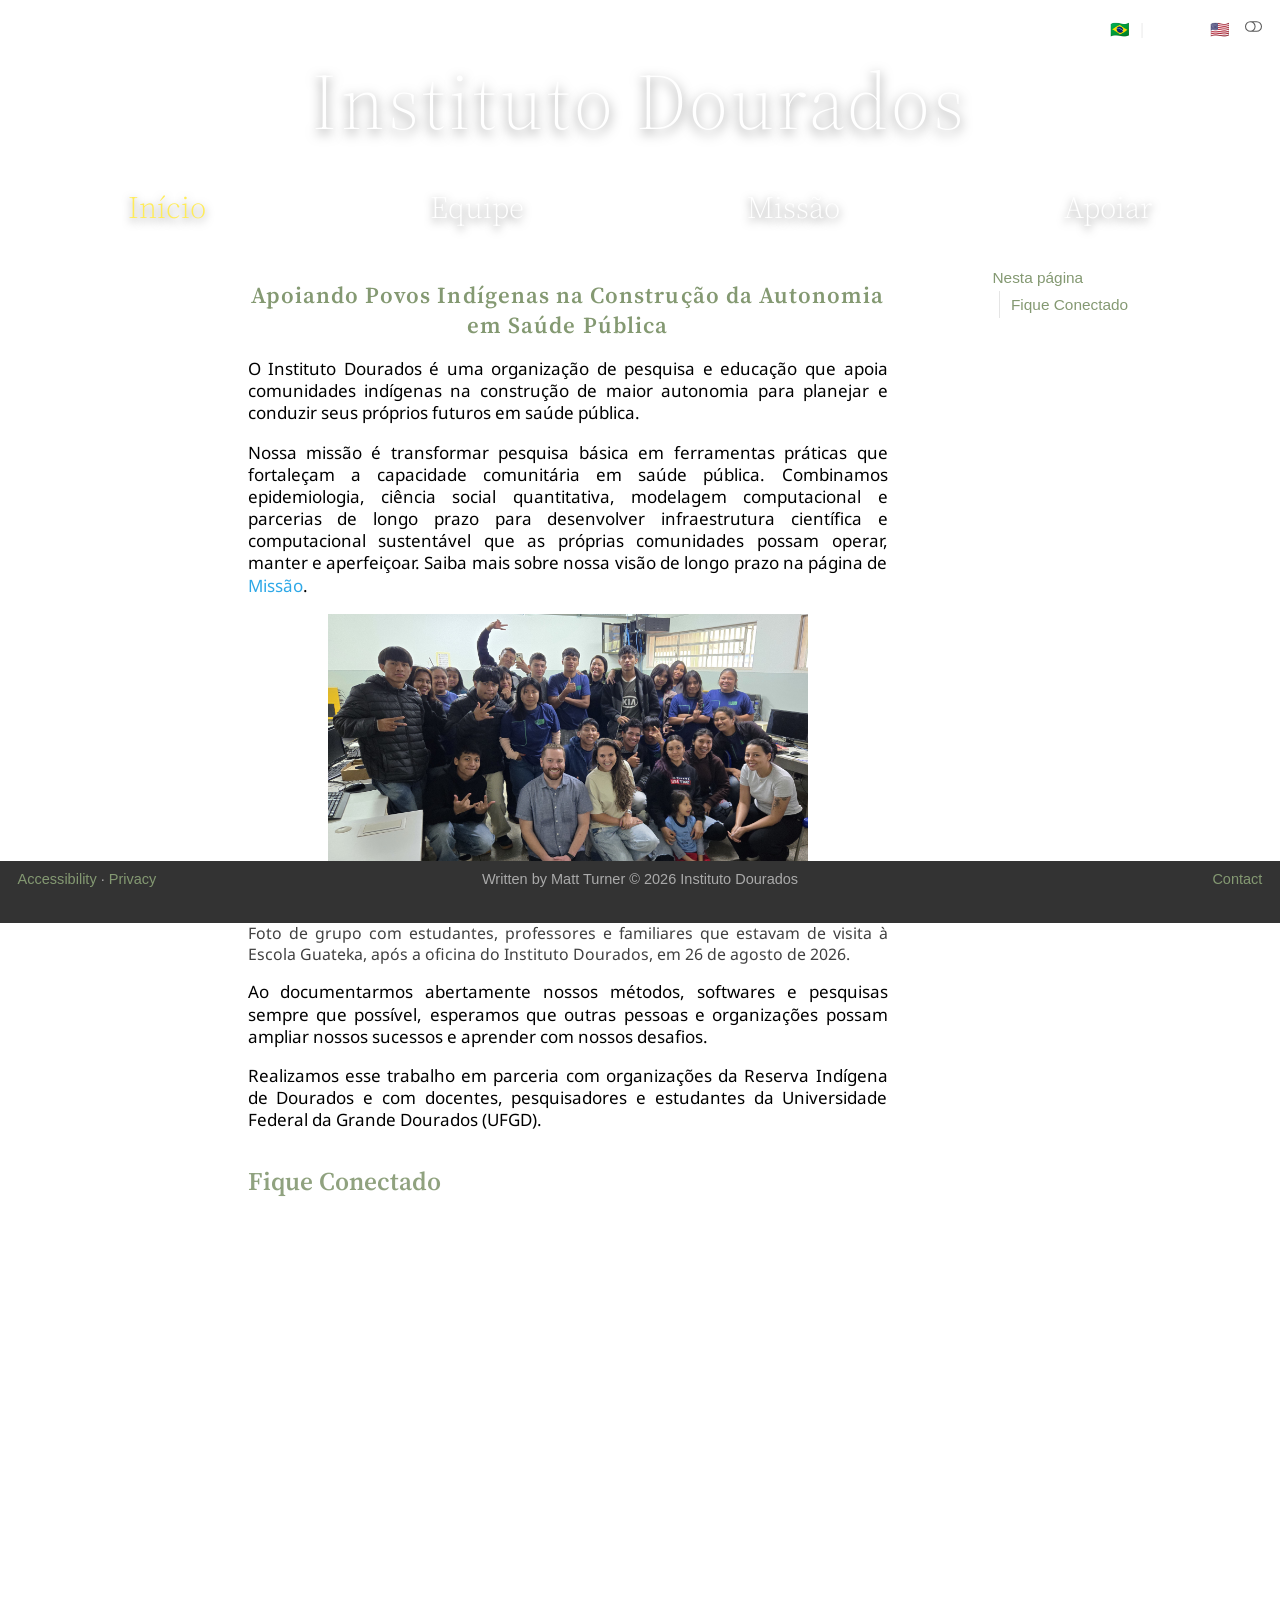
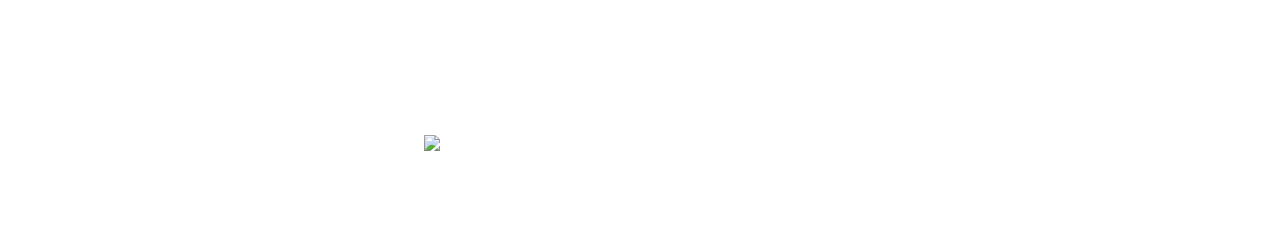
==== pt/index.html @ f8870acc "Built site for gh-pages" ====
<!DOCTYPE html>
<html xmlns="http://www.w3.org/1999/xhtml" lang="pt" xml:lang="pt"><head>

<meta charset="utf-8">
<meta name="generator" content="quarto-1.10.18">

<meta name="viewport" content="width=device-width, initial-scale=1.0, user-scalable=yes">


<title>Início – Instituto Dourados</title>
<style>
/* Default styles provided by pandoc.
** See https://pandoc.org/MANUAL.html#variables-for-html for config info.
*/
span.smallcaps{font-variant: small-caps;}
div.columns{display: flex; gap: 1.5em;}
div.column{flex: auto;}
@media screen {
div.columns{gap: min(4vw, 1.5em);}
div.column{overflow-x: auto;}
}
div.hanging-indent{margin-left: 1.5em; text-indent: -1.5em;}
ul.task-list{list-style: none;}
ul.task-list li input[type="checkbox"] {
  width: 0.8em;
  margin: 0 0.8em 0.2em -1em; /* quarto-specific, see https://github.com/quarto-dev/quarto-cli/issues/4556 */ 
  vertical-align: middle;
}
</style>


<script src="../site_libs/quarto-nav/quarto-nav.js"></script>
<script src="../site_libs/clipboard/clipboard.min.js"></script>
<script src="../site_libs/quarto-search/autocomplete.umd.js"></script>
<script src="../site_libs/quarto-search/fuse.min.js"></script>
<script src="../site_libs/quarto-search/quarto-search.js"></script>
<meta name="quarto:offset" content="../">
<link href="../sticker-favicon.jpg" rel="icon" type="image/jpeg">
<script src="../site_libs/quarto-html/quarto.js" type="module"></script>
<script src="../site_libs/quarto-html/tabsets/tabsets.js" type="module"></script>
<script src="../site_libs/quarto-html/popper.min.js"></script>
<script src="../site_libs/quarto-html/tippy.umd.min.js"></script>
<script src="../site_libs/quarto-html/anchor.min.js"></script>
<link href="../site_libs/quarto-html/tippy.css" rel="stylesheet">
<link href="../site_libs/quarto-html/quarto-syntax-highlighting-6ff83397d37a49c377ba01edc915d817.css" rel="stylesheet" class="quarto-color-scheme" id="quarto-text-highlighting-styles">
<link href="../site_libs/quarto-html/quarto-syntax-highlighting-dark-ec83606e0a7aae723674999ac75ba7d3.css" rel="stylesheet" class="quarto-color-scheme quarto-color-alternate" id="quarto-text-highlighting-styles">
<link href="../site_libs/quarto-html/quarto-syntax-highlighting-6ff83397d37a49c377ba01edc915d817.css" rel="stylesheet" class="quarto-color-scheme-extra" id="quarto-text-highlighting-styles">
<script src="../site_libs/bootstrap/bootstrap.min.js"></script>
<link href="../site_libs/bootstrap/bootstrap-icons.css" rel="stylesheet">
<link href="../site_libs/bootstrap/bootstrap-e4ee5243854f0ba551a7974e24a75452.min.css" rel="stylesheet" append-hash="true" class="quarto-color-scheme" id="quarto-bootstrap" data-mode="light">
<link href="../site_libs/bootstrap/bootstrap-dark-814010a3d93e84396143d75415e2e1dd.min.css" rel="stylesheet" append-hash="true" class="quarto-color-scheme quarto-color-alternate" id="quarto-bootstrap" data-mode="dark">
<link href="../site_libs/bootstrap/bootstrap-e4ee5243854f0ba551a7974e24a75452.min.css" rel="stylesheet" append-hash="true" class="quarto-color-scheme-extra" id="quarto-bootstrap" data-mode="light">
<script src="../site_libs/quarto-contrib/glightbox/glightbox.min.js"></script>
<link href="../site_libs/quarto-contrib/glightbox/glightbox.min.css" rel="stylesheet">
<link href="../site_libs/quarto-contrib/glightbox/lightbox.css" rel="stylesheet">
<script id="quarto-search-options" type="application/json">{
  "location": "sidebar",
  "copy-button": false,
  "collapse-after": 3,
  "panel-placement": "start",
  "type": "textbox",
  "limit": 50,
  "keyboard-shortcut": [
    "f",
    "/",
    "s"
  ],
  "show-item-context": false,
  "language": {
    "search-no-results-text": "Nenhum resultado",
    "search-matching-documents-text": "documentos correspondentes",
    "search-copy-link-title": "Copiar link para a busca",
    "search-hide-matches-text": "Esconder correspondências adicionais",
    "search-more-match-text": "mais correspondência neste documento",
    "search-more-matches-text": "mais correspondências neste documento",
    "search-clear-button-title": "Limpar",
    "search-text-placeholder": "",
    "search-detached-cancel-button-title": "Cancelar",
    "search-submit-button-title": "Enviar",
    "search-label": "Procurar"
  }
}</script>
<!--
-- Multilingual header
--
-- Author: Matt Turner <matt@mat.phd>
-- Date: 25 June 2026
-->

<script>
document.addEventListener("DOMContentLoaded", () => {
  const normalize = p => p.replace(/\/$/, "/index.html");
  const currentPath = normalize(location.pathname);

  document.querySelectorAll(".hero-nav a").forEach(link => {
    try {
      const linkPath = normalize(new URL(link.href).pathname);
      if (linkPath === currentPath) {
        link.classList.add("active");
      }
    } catch (e) {
      // ignore malformed URLs
    }
  });
});
</script>




<script>
document.addEventListener('DOMContentLoaded', function () {
  const buttons = document.querySelectorAll('[data-bs-toggle="popover"]');

  buttons.forEach(btn => {
    const url = btn.getAttribute('data-url');

    if (url) {
      fetch(url)
        .then(response => response.text())
        .then(html => {
          btn.setAttribute('data-bs-content', html);

          // Create the popover AFTER content is loaded
          new bootstrap.Popover(btn);
        });
    } else {
      // Fallback for inline content
      new bootstrap.Popover(btn);
    }
  });
});
</script>


<!-- CUSTOM HEADER using the term "hero" perhaps idiosyncratically -->
</head><body class="quarto-light"><script id="quarto-html-before-body" type="application/javascript">
    const toggleBodyColorMode = (bsSheetEl) => {
      const mode = bsSheetEl.getAttribute("data-mode");
      const bodyEl = window.document.querySelector("body");
      if (mode === "dark") {
        bodyEl.classList.add("quarto-dark");
        bodyEl.classList.remove("quarto-light");
      } else {
        bodyEl.classList.add("quarto-light");
        bodyEl.classList.remove("quarto-dark");
      }
    }
    const toggleBodyColorPrimary = () => {
      const bsSheetEl = window.document.querySelector("link#quarto-bootstrap:not([rel=disabled-stylesheet])");
      if (bsSheetEl) {
        toggleBodyColorMode(bsSheetEl);
      }
    }
    const setColorSchemeToggle = (alternate) => {
      const toggles = window.document.querySelectorAll('.quarto-color-scheme-toggle');
      for (let i=0; i < toggles.length; i++) {
        const toggle = toggles[i];
        if (toggle) {
          if (alternate) {
            toggle.classList.add("alternate");
          } else {
            toggle.classList.remove("alternate");
          }
        }
      }
    };
    const toggleColorMode = (alternate) => {
      // Switch the stylesheets
      const primaryStylesheets = window.document.querySelectorAll('link.quarto-color-scheme:not(.quarto-color-alternate)');
      const alternateStylesheets = window.document.querySelectorAll('link.quarto-color-scheme.quarto-color-alternate');
      manageTransitions('#quarto-margin-sidebar .nav-link', false);
      if (alternate) {
        // note: dark is layered on light, we don't disable primary!
        enableStylesheet(alternateStylesheets);
        for (const sheetNode of alternateStylesheets) {
          if (sheetNode.id === "quarto-bootstrap") {
            toggleBodyColorMode(sheetNode);
          }
        }
      } else {
        disableStylesheet(alternateStylesheets);
        enableStylesheet(primaryStylesheets)
        toggleBodyColorPrimary();
      }
      manageTransitions('#quarto-margin-sidebar .nav-link', true);
      // Switch the toggles
      setColorSchemeToggle(alternate)
      // Hack to workaround the fact that safari doesn't
      // properly recolor the scrollbar when toggling (#1455)
      if (navigator.userAgent.indexOf('Safari') > 0 && navigator.userAgent.indexOf('Chrome') == -1) {
        manageTransitions("body", false);
        window.scrollTo(0, 1);
        setTimeout(() => {
          window.scrollTo(0, 0);
          manageTransitions("body", true);
        }, 40);
      }
    }
    const disableStylesheet = (stylesheets) => {
      for (let i=0; i < stylesheets.length; i++) {
        const stylesheet = stylesheets[i];
        stylesheet.rel = 'disabled-stylesheet';
      }
    }
    const enableStylesheet = (stylesheets) => {
      for (let i=0; i < stylesheets.length; i++) {
        const stylesheet = stylesheets[i];
        if(stylesheet.rel !== 'stylesheet') { // for Chrome, which will still FOUC without this check
          stylesheet.rel = 'stylesheet';
        }
      }
    }
    const manageTransitions = (selector, allowTransitions) => {
      const els = window.document.querySelectorAll(selector);
      for (let i=0; i < els.length; i++) {
        const el = els[i];
        if (allowTransitions) {
          el.classList.remove('notransition');
        } else {
          el.classList.add('notransition');
        }
      }
    }
    const isFileUrl = () => {
      return window.location.protocol === 'file:';
    }
    const hasAlternateSentinel = () => {
      let styleSentinel = getColorSchemeSentinel();
      if (styleSentinel !== null) {
        return styleSentinel === "alternate";
      } else {
        return false;
      }
    }
    const setStyleSentinel = (alternate) => {
      const value = alternate ? "alternate" : "default";
      if (!isFileUrl()) {
        window.localStorage.setItem("quarto-color-scheme", value);
      } else {
        localAlternateSentinel = value;
      }
    }
    const getColorSchemeSentinel = () => {
      if (!isFileUrl()) {
        const storageValue = window.localStorage.getItem("quarto-color-scheme");
        return storageValue != null ? storageValue : localAlternateSentinel;
      } else {
        return localAlternateSentinel;
      }
    }
    const toggleGiscusIfUsed = (isAlternate, darkModeDefault) => {
      const baseTheme = document.querySelector('#giscus-base-theme')?.value ?? 'light';
      const alternateTheme = document.querySelector('#giscus-alt-theme')?.value ?? 'dark';
      let newTheme = '';
      if(authorPrefersDark) {
        newTheme = isAlternate ? baseTheme : alternateTheme;
      } else {
        newTheme = isAlternate ? alternateTheme : baseTheme;
      }
      const changeGiscusTheme = () => {
        // From: https://github.com/giscus/giscus/issues/336
        const sendMessage = (message) => {
          const iframe = document.querySelector('iframe.giscus-frame');
          if (!iframe) return;
          iframe.contentWindow.postMessage({ giscus: message }, 'https://giscus.app');
        }
        sendMessage({
          setConfig: {
            theme: newTheme
          }
        });
      }
      const isGiscussLoaded = window.document.querySelector('iframe.giscus-frame') !== null;
      if (isGiscussLoaded) {
        changeGiscusTheme();
      }
    };
    const authorPrefersDark = false;
    const darkModeDefault = authorPrefersDark;
      document.querySelector('link#quarto-text-highlighting-styles.quarto-color-scheme-extra').rel = 'disabled-stylesheet';
      document.querySelector('link#quarto-bootstrap.quarto-color-scheme-extra').rel = 'disabled-stylesheet';
    let localAlternateSentinel = darkModeDefault ? 'alternate' : 'default';
    // Dark / light mode switch
    window.quartoToggleColorScheme = () => {
      // Read the current dark / light value
      let toAlternate = !hasAlternateSentinel();
      toggleColorMode(toAlternate);
      setStyleSentinel(toAlternate);
      toggleGiscusIfUsed(toAlternate, darkModeDefault);
      window.dispatchEvent(new Event('resize'));
    };
    // Switch to dark mode if need be
    if (hasAlternateSentinel()) {
      toggleColorMode(true);
    } else {
      toggleColorMode(false);
    }
  </script><div class="hero-header">

  <div class="hero-title">Instituto Dourados</div>

  <nav class="hero-nav nav-pt">
    <a href="../pt/index.html">Início</a>
    <a href="../pt/team.html">Equipe</a>
    <a href="../pt/mission.html">Missão</a>
    <a href="https://www.zeffy.com/en-US/donation-form/health-decisions-should-be-in-the-hands-of-local-communities-help-us-develop-the-tools-and-programs-to-make-it-happen">
      Apoiar
    </a>
  </nav>

  <nav class="hero-nav nav-en">
    <a href="../en/index.html">Welcome</a>
    <a href="../en/team.html">Team</a>
    <a href="../en/mission.html">Mission</a>
    <a href="https://www.zeffy.com/en-US/donation-form/health-decisions-should-be-in-the-hands-of-local-communities-help-us-develop-the-tools-and-programs-to-make-it-happen">Support</a>
  </nav>

  <div class="hero-lang-switch">
    <a id="switch-pt" data-lang="pt">Português 🇧🇷</a>
    <span class="sep">|</span>
    <a id="switch-en" data-lang="en">English 🇺🇸</a>
  </div>

</div>


<script>
document.addEventListener("DOMContentLoaded", function () {

  function currentPath() {
    return window.location.pathname;
  }

  // Switch to PT
  document.querySelector("#switch-pt").addEventListener("click", function (e) {
    e.preventDefault();
    // Get the last .html file from the current URL
    const lastPart = window.location.pathname.split("/").pop();

    // Build an absolute URL using the current domain (localhost or production)
    const newUrl = `${window.location.origin}/pt/${lastPart}`;

    // Navigate to the new URL
    window.location.href = newUrl;
  });

  // Switch to EN
  document.querySelector("#switch-en").addEventListener("click", function (e) {
    e.preventDefault();
    // Get the last .html file from the current URL
    const lastPart = window.location.pathname.split("/").pop();

    // Build an absolute URL using the current domain (localhost or production)
    const newUrl = `${window.location.origin}/en/${lastPart}`;

    // Navigate to the new URL
    window.location.href = newUrl;
  });
});
</script>


<script>

$(document).ready(function () {
  $('#div-spacer').css("height",$('.card-transaction:last').css("height"));
});

</script>






<link rel="stylesheet" href="../langnav.css">




<div id="quarto-search-results"></div>
<!-- content -->
<div id="quarto-content" class="quarto-container page-columns page-rows-contents page-layout-article">
<!-- sidebar -->
<!-- margin-sidebar -->
    <div id="quarto-margin-sidebar" class="sidebar margin-sidebar">
        <nav id="TOC" role="doc-toc" class="toc-active">
    <h2 id="toc-title">Nesta página</h2>
   
  <ul>
  <li><a href="#fique-conectado" id="toc-fique-conectado" class="nav-link active" data-scroll-target="#fique-conectado">Fique Conectado</a></li>
  </ul>
</nav>
    </div>
<!-- main -->
<main class="content" id="quarto-document-content">


<header id="title-block-header" class="quarto-title-block default">
<div class="quarto-title">
<h1 class="title">Início</h1>
</div>



<div class="quarto-title-meta">

    
  
    
  </div>
  


</header>


<div id="index-subtitle">
<p>Apoiando Povos Indígenas na Construção da Autonomia em Saúde Pública</p>
</div>
<p>O Instituto Dourados é uma organização de pesquisa e educação que apoia comunidades indígenas na construção de maior autonomia para planejar e conduzir seus próprios futuros em saúde pública.</p>
<p>Nossa missão é transformar pesquisa básica em ferramentas práticas que fortaleçam a capacidade comunitária em saúde pública. Combinamos epidemiologia, ciência social quantitativa, modelagem computacional e parcerias de longo prazo para desenvolver infraestrutura científica e computacional sustentável que as próprias comunidades possam operar, manter e aperfeiçoar. Saiba mais sobre nossa visão de longo prazo na página de <a href="../pt/mission.html">Missão</a>.</p>
<div class="quarto-figure quarto-figure-center">
<figure class="figure">
<p><a href="../imagens/guateka-group-photo.jpg" class="lightbox" data-gallery="quarto-lightbox-gallery-1" title="Foto de grupo com estudantes, professores e familiares que estavam de visita à Escola Guateka, após a oficina do Instituto Dourados, em 26 de agosto de 2026."><img src="../imagens/guateka-group-photo.jpg" class="img-fluid figure-img" width="480" alt="Foto de grupo com estudantes, professores e familiares que estavam de visita à Escola Guateka, após a oficina do Instituto Dourados, em 26 de agosto de 2026."></a></p>
<figcaption>Foto de grupo com estudantes, professores e familiares que estavam de visita à Escola Guateka, após a oficina do Instituto Dourados, em 26 de agosto de 2026.</figcaption>
</figure>
</div>
<p>Ao documentarmos abertamente nossos métodos, softwares e pesquisas sempre que possível, esperamos que outras pessoas e organizações possam ampliar nossos sucessos e aprender com nossos desafios.</p>
<p>Realizamos esse trabalho em parceria com organizações da Reserva Indígena de Dourados e com docentes, pesquisadores e estudantes da Universidade Federal da Grande Dourados (UFGD).</p>
<section id="fique-conectado" class="level3">
<h3 class="anchored" data-anchor-id="fique-conectado">Fique Conectado</h3>
<iframe src="https://docs.google.com/forms/d/e/1FAIpQLSerQly0QI9YOhfjtkBXcCI1o6ktymFB1us33w3zbFd4NPpmIA/viewform?embedded=true" width="640" height="502" frameborder="0" marginheight="0" marginwidth="0">
<p>Loading…</p>
</iframe>
<div style="display: block; margin-left: auto; margin-right: auto; width: 45%;">
<p><img src="../sticker-favicon.jpg" class="img-fluid"></p>
</div>


</section>

</main> <!-- /main -->
<script id="quarto-html-after-body" type="application/javascript">
  window.document.addEventListener("DOMContentLoaded", function (event) {
    // Ensure there is a toggle, if there isn't float one in the top right
    if (window.document.querySelector('.quarto-color-scheme-toggle') === null) {
      const a = window.document.createElement('a');
      a.classList.add('top-right');
      a.classList.add('quarto-color-scheme-toggle');
      a.href = "";
      a.onclick = function() { try { window.quartoToggleColorScheme(); } catch {} return false; };
      const i = window.document.createElement("i");
      i.classList.add('bi');
      a.appendChild(i);
      window.document.body.appendChild(a);
    }
    setColorSchemeToggle(hasAlternateSentinel())
    const icon = "";
    const anchorJS = new window.AnchorJS();
    anchorJS.options = {
      placement: 'right',
      icon: icon
    };
    anchorJS.add('.anchored');
    const isCodeAnnotation = (el) => {
      for (const clz of el.classList) {
        if (clz.startsWith('code-annotation-')) {                     
          return true;
        }
      }
      return false;
    }
    const onCopySuccess = function(e) {
      // button target
      const button = e.trigger;
      // don't keep focus
      button.blur();
      // flash "checked"
      button.classList.add('code-copy-button-checked');
      var currentTitle = button.getAttribute("title");
      button.setAttribute("title", "Copiada");
      let tooltip;
      if (window.bootstrap) {
        button.setAttribute("data-bs-toggle", "tooltip");
        button.setAttribute("data-bs-placement", "left");
        button.setAttribute("data-bs-title", "Copiada");
        tooltip = new bootstrap.Tooltip(button, 
          { trigger: "manual", 
            customClass: "code-copy-button-tooltip",
            offset: [0, -8]});
        tooltip.show();    
      }
      setTimeout(function() {
        if (tooltip) {
          tooltip.hide();
          button.removeAttribute("data-bs-title");
          button.removeAttribute("data-bs-toggle");
          button.removeAttribute("data-bs-placement");
        }
        button.setAttribute("title", currentTitle);
        button.classList.remove('code-copy-button-checked');
      }, 1000);
      // clear code selection
      e.clearSelection();
    }
    const getTextToCopy = function(trigger) {
      const outerScaffold = trigger.parentElement.cloneNode(true);
      const codeEl = outerScaffold.querySelector('code');
      for (const childEl of codeEl.children) {
        if (isCodeAnnotation(childEl)) {
          childEl.remove();
        }
      }
      return codeEl.innerText;
    }
    const clipboard = new window.ClipboardJS('.code-copy-button:not([data-in-quarto-modal])', {
      text: getTextToCopy
    });
    clipboard.on('success', onCopySuccess);
    if (window.document.getElementById('quarto-embedded-source-code-modal')) {
      const clipboardModal = new window.ClipboardJS('.code-copy-button[data-in-quarto-modal]', {
        text: getTextToCopy,
        container: window.document.getElementById('quarto-embedded-source-code-modal')
      });
      clipboardModal.on('success', onCopySuccess);
    }
      var localhostRegex = new RegExp(/^(?:http|https):\/\/localhost\:?[0-9]*\//);
      var mailtoRegex = new RegExp(/^mailto:/);
        var filterRegex = new RegExp("https:\/\/institutodourados\.org");
      var isInternal = (href) => {
          return filterRegex.test(href) || localhostRegex.test(href) || mailtoRegex.test(href);
      }
      // Inspect non-navigation links and adorn them if external
     var links = window.document.querySelectorAll('a[href]:not(.nav-link):not(.navbar-brand):not(.toc-action):not(.sidebar-link):not(.sidebar-item-toggle):not(.pagination-link):not(.no-external):not([aria-hidden]):not(.dropdown-item):not(.quarto-navigation-tool):not(.about-link)');
      for (var i=0; i<links.length; i++) {
        const link = links[i];
        if (!isInternal(link.href)) {
          // undo the damage that might have been done by quarto-nav.js in the case of
          // links that we want to consider external
          if (link.dataset.originalHref !== undefined) {
            link.href = link.dataset.originalHref;
          }
        }
      }
    function tippyHover(el, contentFn, onTriggerFn, onUntriggerFn) {
      const config = {
        allowHTML: true,
        maxWidth: 500,
        delay: 100,
        arrow: false,
        appendTo: function(el) {
            return el.parentElement;
        },
        interactive: true,
        interactiveBorder: 10,
        theme: 'quarto',
        placement: 'bottom-start',
      };
      if (contentFn) {
        config.content = contentFn;
      }
      if (onTriggerFn) {
        config.onTrigger = onTriggerFn;
      }
      if (onUntriggerFn) {
        config.onUntrigger = onUntriggerFn;
      }
      window.tippy(el, config); 
    }
    const noterefs = window.document.querySelectorAll('a[role="doc-noteref"]');
    for (var i=0; i<noterefs.length; i++) {
      const ref = noterefs[i];
      tippyHover(ref, function() {
        // use id or data attribute instead here
        let href = ref.getAttribute('data-footnote-href') || ref.getAttribute('href');
        try { href = new URL(href).hash; } catch {}
        const id = href.replace(/^#\/?/, "");
        const note = window.document.getElementById(id);
        if (note) {
          return note.innerHTML;
        } else {
          return "";
        }
      });
    }
    const xrefs = window.document.querySelectorAll('a.quarto-xref');
    const processXRef = (id, note) => {
      // Strip column container classes
      const stripColumnClz = (el) => {
        el.classList.remove("page-full", "page-columns");
        if (el.children) {
          for (const child of el.children) {
            stripColumnClz(child);
          }
        }
      }
      stripColumnClz(note)
      if (id === null || id.startsWith('sec-')) {
        // Special case sections, only their first couple elements
        const container = document.createElement("div");
        if (note.children && note.children.length > 2) {
          container.appendChild(note.children[0].cloneNode(true));
          for (let i = 1; i < note.children.length; i++) {
            const child = note.children[i];
            if (child.tagName === "P" && child.innerText === "") {
              continue;
            } else {
              container.appendChild(child.cloneNode(true));
              break;
            }
          }
          if (window.Quarto?.typesetMath) {
            window.Quarto.typesetMath(container);
          }
          return container.innerHTML
        } else {
          if (window.Quarto?.typesetMath) {
            window.Quarto.typesetMath(note);
          }
          return note.innerHTML;
        }
      } else {
        // Remove any anchor links if they are present
        const anchorLink = note.querySelector('a.anchorjs-link');
        if (anchorLink) {
          anchorLink.remove();
        }
        if (window.Quarto?.typesetMath) {
          window.Quarto.typesetMath(note);
        }
        if (note.classList.contains("callout")) {
          return note.outerHTML;
        } else {
          return note.innerHTML;
        }
      }
    }
    for (var i=0; i<xrefs.length; i++) {
      const xref = xrefs[i];
      tippyHover(xref, undefined, function(instance) {
        instance.disable();
        let url = xref.getAttribute('href');
        let hash = undefined; 
        if (url.startsWith('#')) {
          hash = url;
        } else {
          try { hash = new URL(url).hash; } catch {}
        }
        if (hash) {
          const id = hash.replace(/^#\/?/, "");
          const note = window.document.getElementById(id);
          if (note !== null) {
            try {
              const html = processXRef(id, note.cloneNode(true));
              instance.setContent(html);
            } finally {
              instance.enable();
              instance.show();
            }
          } else {
            // See if we can fetch this
            fetch(url.split('#')[0])
            .then(res => res.text())
            .then(html => {
              const parser = new DOMParser();
              const htmlDoc = parser.parseFromString(html, "text/html");
              const note = htmlDoc.getElementById(id);
              if (note !== null) {
                const html = processXRef(id, note);
                instance.setContent(html);
              } 
            }).finally(() => {
              instance.enable();
              instance.show();
            });
          }
        } else {
          // See if we can fetch a full url (with no hash to target)
          // This is a special case and we should probably do some content thinning / targeting
          fetch(url)
          .then(res => res.text())
          .then(html => {
            const parser = new DOMParser();
            const htmlDoc = parser.parseFromString(html, "text/html");
            const note = htmlDoc.querySelector('main.content');
            if (note !== null) {
              // This should only happen for chapter cross references
              // (since there is no id in the URL)
              // remove the first header
              if (note.children.length > 0 && note.children[0].tagName === "HEADER") {
                note.children[0].remove();
              }
              const html = processXRef(null, note);
              instance.setContent(html);
            } 
          }).finally(() => {
            instance.enable();
            instance.show();
          });
        }
      }, function(instance) {
      });
    }
        let selectedAnnoteEl;
        const selectorForAnnotation = ( cell, annotation) => {
          let cellAttr = 'data-code-cell="' + cell + '"';
          let lineAttr = 'data-code-annotation="' +  annotation + '"';
          const selector = 'span[' + cellAttr + '][' + lineAttr + ']';
          return selector;
        }
        const selectCodeLines = (annoteEl) => {
          const doc = window.document;
          const targetCell = annoteEl.getAttribute("data-target-cell");
          const targetAnnotation = annoteEl.getAttribute("data-target-annotation");
          const annoteSpan = window.document.querySelector(selectorForAnnotation(targetCell, targetAnnotation));
          const lines = annoteSpan.getAttribute("data-code-lines").split(",");
          const lineIds = lines.map((line) => {
            return targetCell + "-" + line;
          })
          let top = null;
          let height = null;
          let parent = null;
          if (lineIds.length > 0) {
              //compute the position of the single el (top and bottom and make a div)
              const el = window.document.getElementById(lineIds[0]);
              top = el.offsetTop;
              height = el.offsetHeight;
              parent = el.parentElement.parentElement;
            if (lineIds.length > 1) {
              const lastEl = window.document.getElementById(lineIds[lineIds.length - 1]);
              const bottom = lastEl.offsetTop + lastEl.offsetHeight;
              height = bottom - top;
            }
            if (top !== null && height !== null && parent !== null) {
              // cook up a div (if necessary) and position it 
              let div = window.document.getElementById("code-annotation-line-highlight");
              if (div === null) {
                div = window.document.createElement("div");
                div.setAttribute("id", "code-annotation-line-highlight");
                div.style.position = 'absolute';
                parent.appendChild(div);
              }
              div.style.top = top - 2 + "px";
              div.style.height = height + 4 + "px";
              div.style.left = 0;
              let gutterDiv = window.document.getElementById("code-annotation-line-highlight-gutter");
              if (gutterDiv === null) {
                gutterDiv = window.document.createElement("div");
                gutterDiv.setAttribute("id", "code-annotation-line-highlight-gutter");
                gutterDiv.style.position = 'absolute';
                const codeCell = window.document.getElementById(targetCell);
                const gutter = codeCell.querySelector('.code-annotation-gutter');
                gutter.appendChild(gutterDiv);
              }
              gutterDiv.style.top = top - 2 + "px";
              gutterDiv.style.height = height + 4 + "px";
            }
            selectedAnnoteEl = annoteEl;
          }
        };
        const unselectCodeLines = () => {
          const elementsIds = ["code-annotation-line-highlight", "code-annotation-line-highlight-gutter"];
          elementsIds.forEach((elId) => {
            const div = window.document.getElementById(elId);
            if (div) {
              div.remove();
            }
          });
          selectedAnnoteEl = undefined;
        };
          // Handle positioning of the toggle
      window.addEventListener(
        "resize",
        throttle(() => {
          elRect = undefined;
          if (selectedAnnoteEl) {
            selectCodeLines(selectedAnnoteEl);
          }
        }, 10)
      );
      function throttle(fn, ms) {
      let throttle = false;
      let timer;
        return (...args) => {
          if(!throttle) { // first call gets through
              fn.apply(this, args);
              throttle = true;
          } else { // all the others get throttled
              if(timer) clearTimeout(timer); // cancel #2
              timer = setTimeout(() => {
                fn.apply(this, args);
                timer = throttle = false;
              }, ms);
          }
        };
      }
        // Attach click handler to the DT
        const annoteDls = window.document.querySelectorAll('dt[data-target-cell]');
        for (const annoteDlNode of annoteDls) {
          annoteDlNode.addEventListener('click', (event) => {
            const clickedEl = event.target;
            if (clickedEl !== selectedAnnoteEl) {
              unselectCodeLines();
              const activeEl = window.document.querySelector('dt[data-target-cell].code-annotation-active');
              if (activeEl) {
                activeEl.classList.remove('code-annotation-active');
              }
              selectCodeLines(clickedEl);
              clickedEl.classList.add('code-annotation-active');
            } else {
              // Unselect the line
              unselectCodeLines();
              clickedEl.classList.remove('code-annotation-active');
            }
          });
        }
    const findCites = (el) => {
      const parentEl = el.parentElement;
      if (parentEl) {
        const cites = parentEl.dataset.cites;
        if (cites) {
          return {
            el,
            cites: cites.split(' ')
          };
        } else {
          return findCites(el.parentElement)
        }
      } else {
        return undefined;
      }
    };
    var bibliorefs = window.document.querySelectorAll('a[role="doc-biblioref"]');
    for (var i=0; i<bibliorefs.length; i++) {
      const ref = bibliorefs[i];
      const citeInfo = findCites(ref);
      if (citeInfo) {
        tippyHover(citeInfo.el, function() {
          var popup = window.document.createElement('div');
          citeInfo.cites.forEach(function(cite) {
            var citeDiv = window.document.createElement('div');
            citeDiv.classList.add('hanging-indent');
            citeDiv.classList.add('csl-entry');
            var biblioDiv = window.document.getElementById('ref-' + cite);
            if (biblioDiv) {
              citeDiv.innerHTML = biblioDiv.innerHTML;
            }
            popup.appendChild(citeDiv);
          });
          return popup.innerHTML;
        });
      }
    }
  });
  </script>
</div> <!-- /content -->
<footer class="footer">
  <div class="nav-footer">
    <div class="nav-footer-left">
<p><a href="../accessibility.html">Accessibility</a> · <a href="../privacy.html">Privacy</a></p>
</div>   
    <div class="nav-footer-center">
<p>Written by Matt Turner © 2026 Instituto Dourados</p>
</div>
    <div class="nav-footer-right">
<p><a href="mailto:contato@institutodourados.org">Contact</a></p>
</div>
  </div>
</footer>
<script>var lightboxQuarto = GLightbox({"closeEffect":"zoom","descPosition":"bottom","loop":false,"openEffect":"zoom","selector":".lightbox"});
(function() {
  let previousOnload = window.onload;
  window.onload = () => {
    if (previousOnload) {
      previousOnload();
    }
    lightboxQuarto.on('slide_before_load', (data) => {
      const { slideIndex, slideNode, slideConfig, player, trigger } = data;
      const href = trigger.getAttribute('href');
      if (href !== null) {
        const imgEl = window.document.querySelector(`a[href="${href}"] img`);
        if (imgEl !== null) {
          const srcAttr = imgEl.getAttribute("src");
          if (srcAttr && srcAttr.startsWith("data:")) {
            slideConfig.href = srcAttr;
          }
        }
      } 
    });
  
    lightboxQuarto.on('slide_after_load', (data) => {
      const { slideIndex, slideNode, slideConfig, player, trigger } = data;
      if (window.Quarto?.typesetMath) {
        window.Quarto.typesetMath(slideNode);
      }
    });
  
  };
  
})();
          </script>




</body></html>
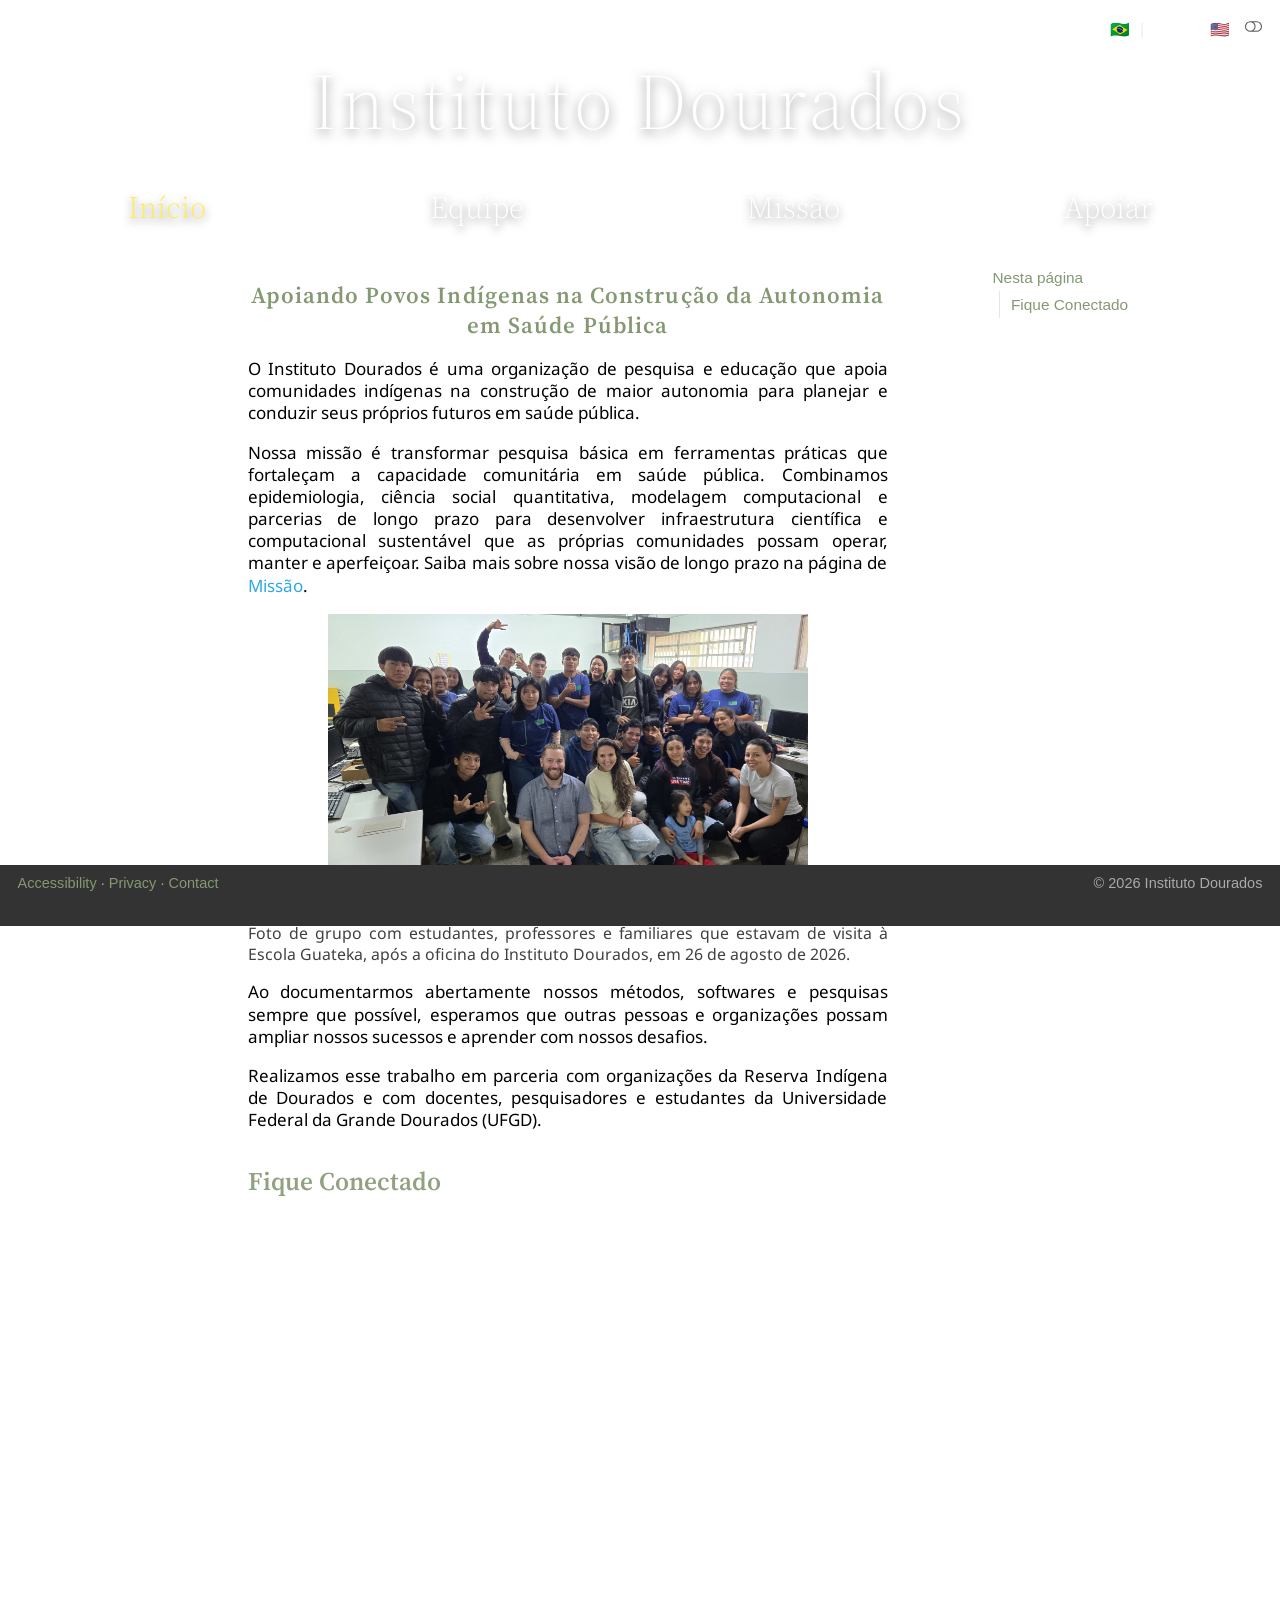
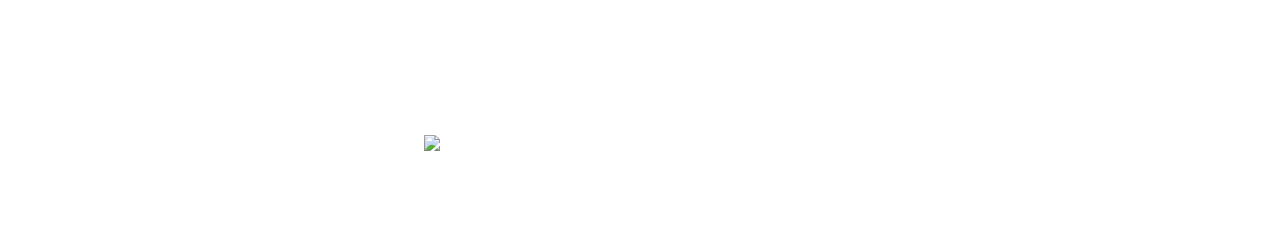
==== commit ece80fc5: "Built site for gh-pages" ====
--- a/pt/index.html
+++ b/pt/index.html
@@ -47,9 +47,9 @@
 <link href="../site_libs/quarto-html/quarto-syntax-highlighting-6ff83397d37a49c377ba01edc915d817.css" rel="stylesheet" class="quarto-color-scheme-extra" id="quarto-text-highlighting-styles">
 <script src="../site_libs/bootstrap/bootstrap.min.js"></script>
 <link href="../site_libs/bootstrap/bootstrap-icons.css" rel="stylesheet">
-<link href="../site_libs/bootstrap/bootstrap-e4ee5243854f0ba551a7974e24a75452.min.css" rel="stylesheet" append-hash="true" class="quarto-color-scheme" id="quarto-bootstrap" data-mode="light">
-<link href="../site_libs/bootstrap/bootstrap-dark-814010a3d93e84396143d75415e2e1dd.min.css" rel="stylesheet" append-hash="true" class="quarto-color-scheme quarto-color-alternate" id="quarto-bootstrap" data-mode="dark">
-<link href="../site_libs/bootstrap/bootstrap-e4ee5243854f0ba551a7974e24a75452.min.css" rel="stylesheet" append-hash="true" class="quarto-color-scheme-extra" id="quarto-bootstrap" data-mode="light">
+<link href="../site_libs/bootstrap/bootstrap-d9a201cabcd566465bd72c6f0ed2c071.min.css" rel="stylesheet" append-hash="true" class="quarto-color-scheme" id="quarto-bootstrap" data-mode="light">
+<link href="../site_libs/bootstrap/bootstrap-dark-796bd73bfb0455c4bea0a24320841cd6.min.css" rel="stylesheet" append-hash="true" class="quarto-color-scheme quarto-color-alternate" id="quarto-bootstrap" data-mode="dark">
+<link href="../site_libs/bootstrap/bootstrap-d9a201cabcd566465bd72c6f0ed2c071.min.css" rel="stylesheet" append-hash="true" class="quarto-color-scheme-extra" id="quarto-bootstrap" data-mode="light">
 <script src="../site_libs/quarto-contrib/glightbox/glightbox.min.js"></script>
 <link href="../site_libs/quarto-contrib/glightbox/glightbox.min.css" rel="stylesheet">
 <link href="../site_libs/quarto-contrib/glightbox/lightbox.css" rel="stylesheet">
@@ -859,13 +859,13 @@
 <footer class="footer">
   <div class="nav-footer">
     <div class="nav-footer-left">
-<p><a href="../accessibility.html">Accessibility</a> · <a href="../privacy.html">Privacy</a></p>
+<p><a href="../accessibility.html">Accessibility</a> · <a href="../privacy.html">Privacy</a> · <a href="mailto:contato@institutodourados.org">Contact</a></p>
 </div>   
     <div class="nav-footer-center">
-<p>Written by Matt Turner © 2026 Instituto Dourados</p>
-</div>
+      &nbsp;
+    </div>
     <div class="nav-footer-right">
-<p><a href="mailto:contato@institutodourados.org">Contact</a></p>
+<p>© 2026 Instituto Dourados</p>
 </div>
   </div>
 </footer>
